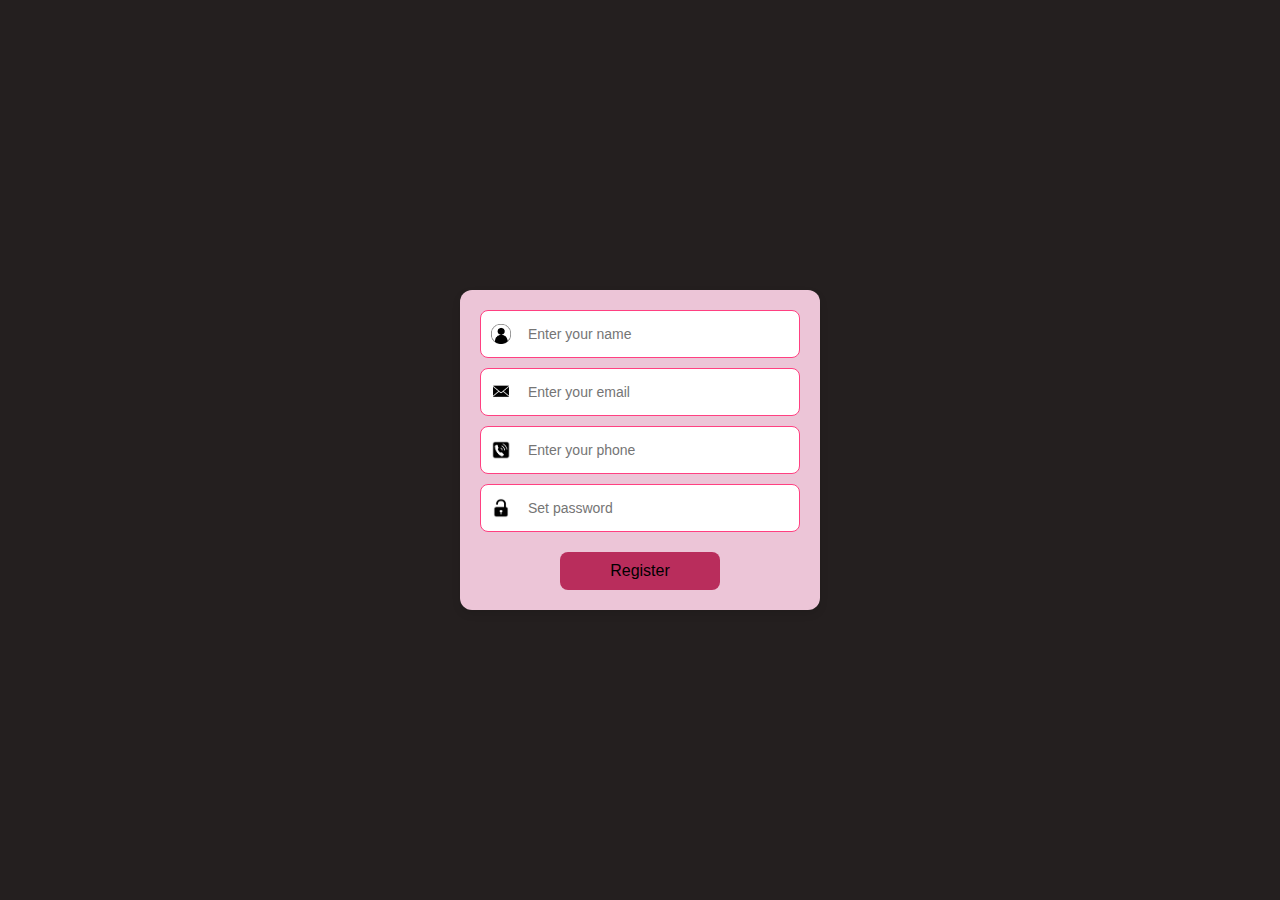
==== index.html @ ba09ef48 "Add files via upload" ====
<!DOCTYPE html>
<html lang="en">
  <head>
    <meta charset="UTF-8" />
    <meta name="viewport" content="width=device-width, initial-scale=1.0" />
    <title>Document</title>
    <link rel="stylesheet" href="./index.css" />
  </head>
  <body>
    <div class="form-container">
      <form>
        <div class="input-row">
          <img src="./img/avatar-vo-danh-9.png" alt="User Icon" />

          <input
            type="text"
            id="name"
            name="name"
            placeholder="Enter your name"
            required
          />
        </div>
        <div class="input-row">
          <img src="./img/email.png" alt="User Icon" />

          <input
            type="text"
            id="name"
            name="name"
            placeholder="Enter your email"
            required
          />
        </div>
        <div class="input-row">
          <img src="./img/phone.png" alt="User Icon" />

          <input
            type="text"
            id="name"
            name="name"
            placeholder="Enter your phone"
            required
          />
        </div>
        <div class="input-row">
          <img src="./img/password.png" alt="User Icon" />

          <input
            type="text"
            id="name"
            name="name"
            placeholder="Set password"
            required
          />
        </div>
        <button type="submit">Register</button>
      </form>
    </div>
  </body>
</html>
---- index.css ----
body {
    background: #241f1f;
    margin: 0;
    height: 100vh;
    display: grid;
    place-items: center;
  }
  .form-container {
    background-color: #ecc5d7;
    padding: 20px;
    width: 320px;
    border-radius: 12px;
    box-shadow: 0px 4px 8px rgba(0, 0, 0, 0.1); /*tạo bóng đổ*/
    font-family: Arial, sans-serif;
    align-items: center;
  }

  .input-row {
    display: flex;
    align-items: center; /*căn giữa các phần tử*/
    margin-bottom: 10px; /*khoảng cách giữa các hàng input*/
    background-color: white;
    border-radius: 8px; /* bo góc */
    padding: 5px; /*khoảng cách các lề trong khung*/
    border: 1px solid #ff4081;
  }

  .input-row img {
    width: 20px;
    margin-left: 5px; /*Tạo khoảng trống 5px giữa cạnh trái của phần tử (trong trường hợp này là img) và phần tử liền kề bên trái của nó.*/
    margin-right: 7px;
  }

  .input-row input[type="text"] {
    flex: 1; /*  */
    padding: 10px;
    border: none;
    border-radius: 8px; /* Ensures input is rounded with container */
    font-size: 14px;
    outline: none; /* Remove default input border on focus */
  }

  /* Style for the Register button */
  .form-container button {
    width: 50%;
    background-color: #b92d5c; /* Purple background */20px
    color: white;
    padding: 10px;
    border: none;
    border-radius: 8px;
    cursor: pointer; /* Thay đổi hình con trỏ chuột thành hình bàn tay khi chỉ vào nút*/
    font-size: 16px;
    margin-top: 10px;
margin-left: 80px;
  }

  .form-container button:hover {
    background-color: #98304f; /* đổi màu của nút khi di chuột qua */
  }
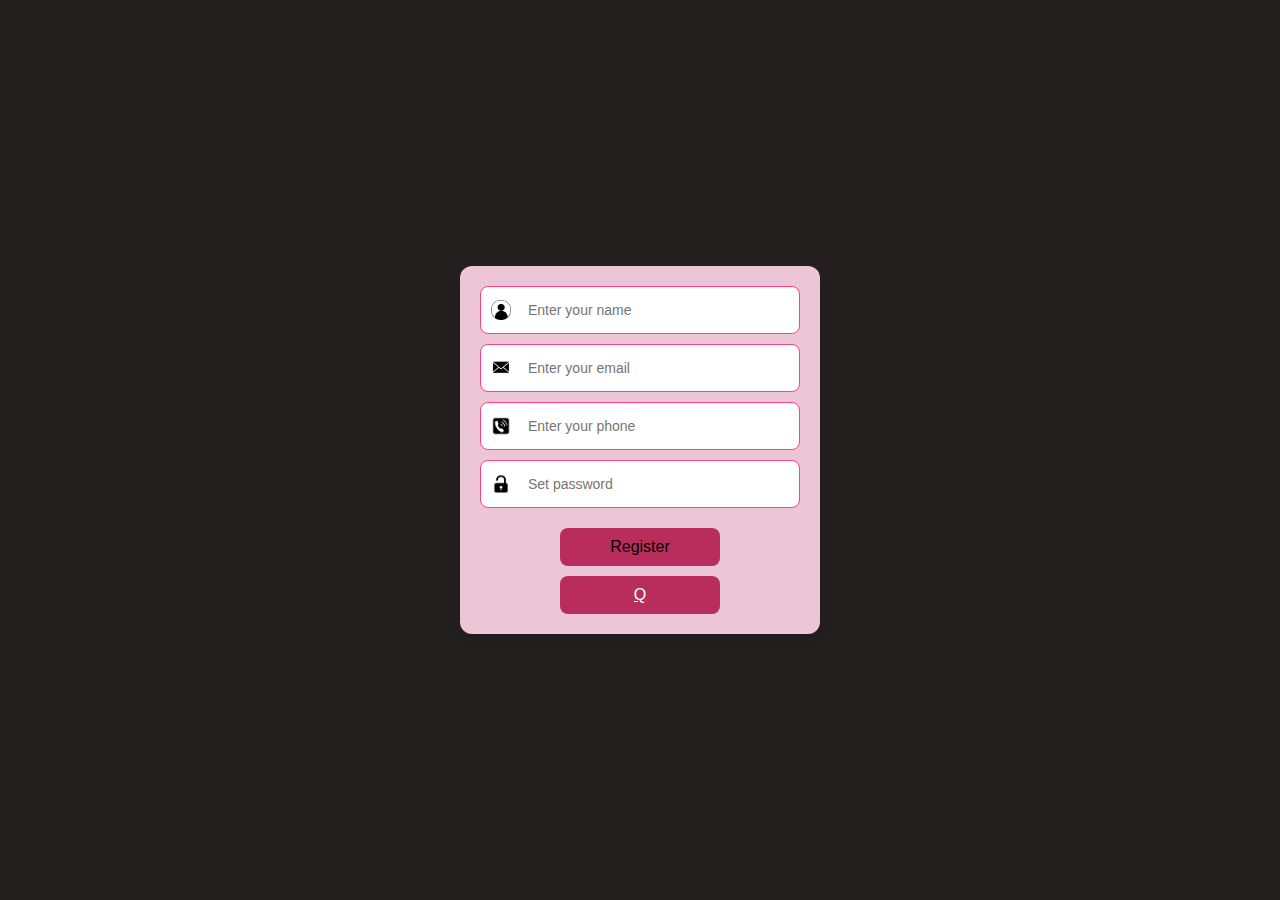
==== commit 45a87b6e: "Add files via upload" ====
--- a/index.html
+++ b/index.html
@@ -54,6 +54,7 @@
           />
         </div>
         <button type="submit">Register</button>
+        <button><a href="./index3.html" style="color: white">Q</a></button>
       </form>
     </div>
   </body>
